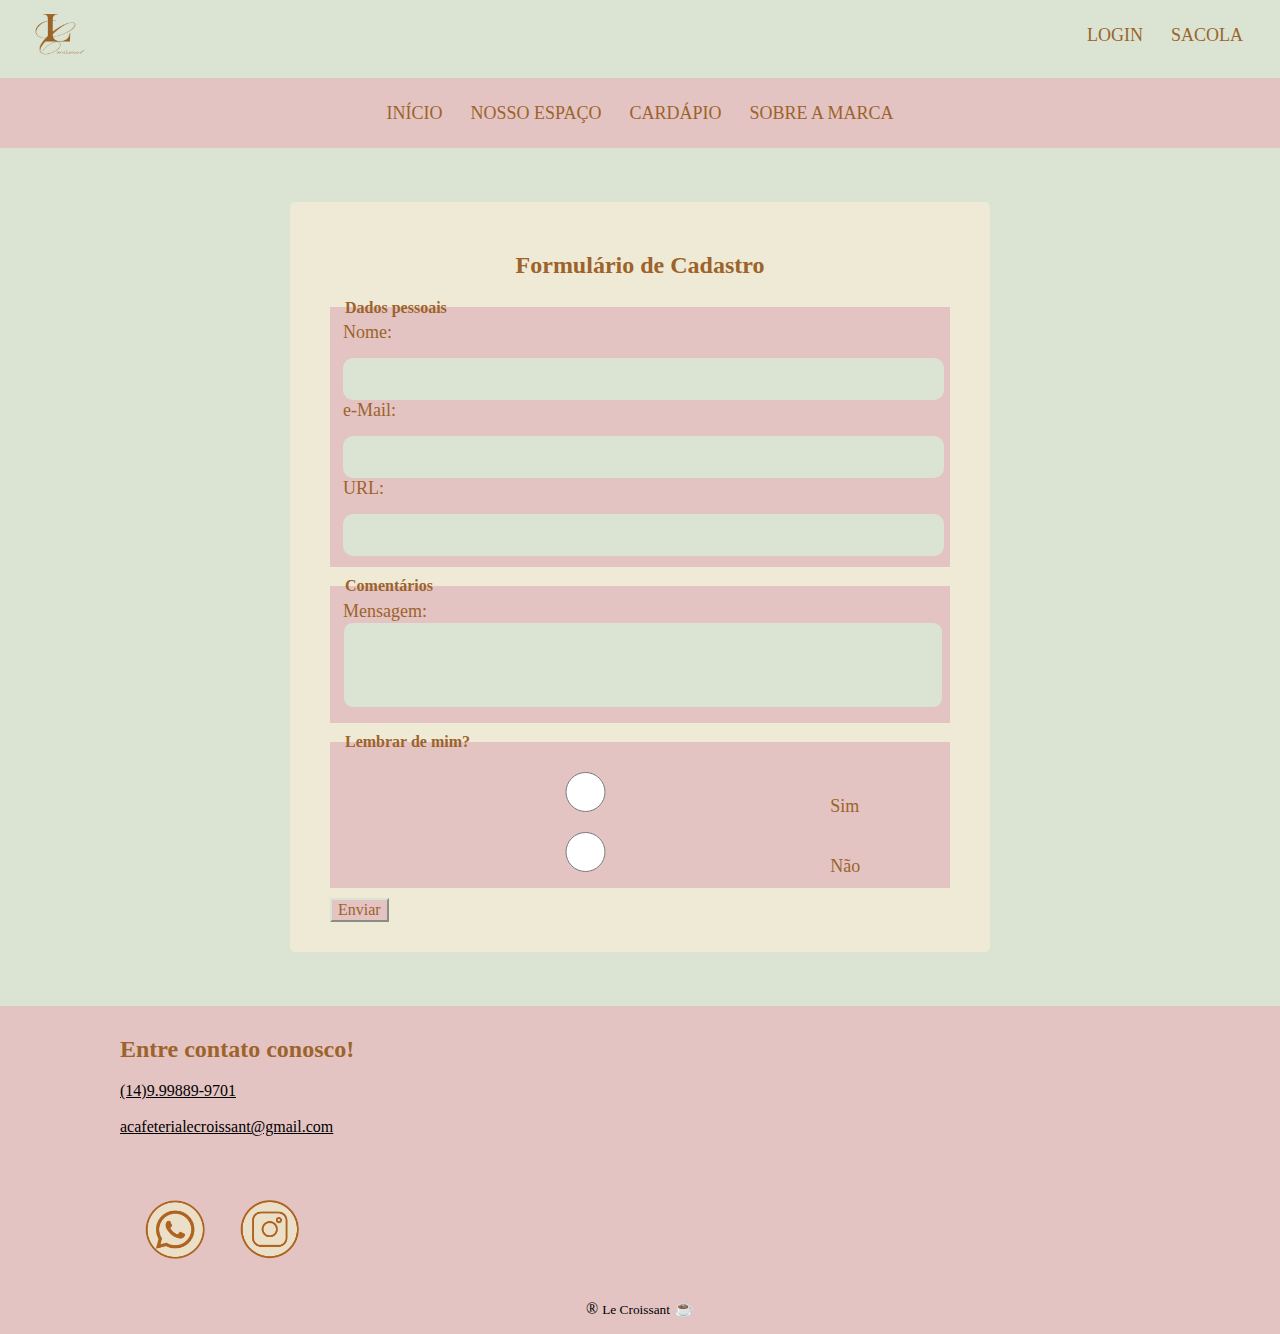
==== cadastro.html @ c5ab1f33 "14/05/2024" ====
<!DOCTYPE html>
<html lang="en">
    <head>
        <meta charset="UTF-8">
        <meta name="viewport" content="width=device-width, initial-scale=1.0">
        <title>Le Croissant</title>
        <link rel="shortcut icon" href="Imagens/iconelecroissant.ico" type="image/x-icon">
        <link rel="stylesheet" href="CSS/stylecafeteria.css">
    </head>
    <body >
        <!--AQUI COMEÇA A HOME DO NOSSO SITE-->
        <header>
            <div align="right">
                <figure class="logotipo">
                    <img src="Imagens/lc logo.png" width="100" height="60" alt="logo">
                </figure>
                <div class="loginesacola">
                    <a href="Páginadelogin.html" style="text-decoration: none;"><span class="bordales">LOGIN</span></a>
                    <a href="" style="text-decoration: none;"><span class="bordales">SACOLA</span></a>
                </div>
                <div class="clear"></div>
            </div>
            <div class="barra">
                <main  align="center" class="top">
                    <a href="Index.html" style="text-decoration: none;"><span class="borda">INÍCIO</span></a>
                    <a href="nossoespaço.html" style="text-decoration: none;"><span class="borda">NOSSO ESPAÇO</span></a>
                    <a href="cardapio.html" style="text-decoration: none;"><span class="borda">CARDÁPIO</span></a>
                    <a href="sobrenós.html" style="text-decoration: none;"><span class="borda">SOBRE A MARCA</span></a>
                </main>
            </div>
        </header>

        <br><br><br>   

        <div id="conteiner">
            <h2 align="center" style="color: #9c632a;">Formulário de Cadastro</h2>
            <form method="post" action="#">
                <fieldset>
                    <legend>Dados pessoais</legend>
                    <div>
                        <label for="nome">Nome:</label>
                        <input class="tamanhocad" type="text" nome="nome" id="nome">
                    </div>
                    <div>
                        <label for="email">e-Mail:</label>
                        <input class="tamanhocad" type="text" nome="email" id="email">
                    </div>
                    <div>
                        <label for="url">URL:</label>
                        <input class="tamanhocad" type="text" nome="url" id="url">
                    </div>
                </fieldset>
                <fieldset>
                    <legend>Comentários</legend>
                    <div>
                        <label for="meng">Mensagem:</label>
                        <textarea name="mensagem" id="meng"></textarea>
                    </div>
                </fieldset>
                <fieldset>
                    <legend>Lembrar de mim?</legend>
                    <div>
                        <input type="radio" name="lembrar" id="sim" value="sim">
                        <label class="cont" for="sim"> Sim</label>
                        <input type="radio" name="lembrar" id="nao" value="sim">
                        <label class="cont" for="nao"> Não</label>
                    </div>
                </fieldset>
                <div class="bot">
                    <button type="submit">Enviar</button>
                </div>
            </form>
        </div>

        <br><br><br>

        <footer>
            
            <div class="footermapa"> 
                <!--ENTRE EM CONTATO CONOSCO    --> 
                <h2>Entre contato conosco!</h2>
                <a href=“tel:+5514998899701” style="color: black;">(14)9.99889-9701 </a>
                <br> <br> 
                <a href="acafeterialecroissant@gmail.com" style="color: black;">acafeterialecroissant@gmail.com</a>
      
            </div>
            <div class="footermapa">
                <!--MAPA DA NOSSA LOJA FÍSICA-->  
                <iframe src="https://www.google.com/maps/embed?pb=!1m18!1m12!1m3!1d2598.82862492046!2d-49.626860726568005!3d-22.90235144934281!2m3!1f0!2f0!3f0!3m2!1i1024!2i768!4f13.1!3m3!1m2!1s0x94c06a3757281041%3A0x9cbd7fc38fa8634e!2sAv.%20Tiradentes%2C%20599%20-%20Bairro%20S%C3%A3o%20Jos%C3%A9%2C%20Santa%20Cruz%20do%20Rio%20Pardo%20-%20SP%2C%2018900-000!5e0!3m2!1spt-BR!2sbr!4v1709811345731!5m2!1spt-BR!2sbr" width="300" height="150" style="border:0;" allowfullscreen="" loading="lazy" referrerpolicy="no-referrer-when-downgrade"></iframe>
                
            </div> 
            <div class="footermapa"> 
                <!--NOSSAS REDES SOCIAIS-->
                <div class="instaewhats">
                    <a href="https://wa.me/5514998899701?text=sua%20mensagem" target="_blank"><img src="Imagens/logowhats.png" width="60px"></a>
                </div>
                <div class="instaewhats">
                    <a href="https://www.instagram.com/lecroissantcafeteria?igsh=MTRqc3BndHl5cGI5bQ==" target="_blank"><img src="Imagens/logo insta.PNG" width="60px"></a>
                </div>

                </div>
     
             
            </div>
            
            <div class="clear"></div>
            <div class="marcaregistrada">           <p> &reg; <small>Le Croissant</small> &#x2615 </p></div>
 
        </div>
    </footer>   



        
    </body>
</html>
---- CSS/stylecafeteria.css ----
/*Cor e margens do corpo todo*/
body, html{
    margin: 0;
    padding: 0;
    background-color: #dbe3d3;}
/*características dos botões*/
button{
    background-color: #e4c4c3;
    border-color: #dbe3d3;
    font-family: 'Times New Roman', Times, serif;
    color: #9c632a;
    font-size: medium;
}
/*.atrasbotoes{
    background-color: hwb(2 76% 11%);
    justify-self: center;
}*/
/*Barra dos botões*/
.top{
    padding: 25px;
    text-align: center;
    background-color: #e4c4c3;
    height: 20px;
    font-family: 'Times New Roman', Times, serif;
}
/*borda dos spans (botões da barra)*/
.borda{
    border-style: solid;
    border-width: 2px;
    border-color: #e4c4c3;
    background-color: #e4c4c3;
    padding: 10px;
    color: #9c632a;
    text-decoration: none;
    font-size:large;
}
.borda:hover{
    border-style: solid;
    border-width: 2px;
    border-color: #e4c4c3;
    background-color: #d8b2b0;
    padding: 10px;
    color: #9c632a;
    text-decoration: none;
    font-size:large;
}
/*características da logotipo*/
.logotipo{
    float: left;
    padding: 2px;
    margin: 5px;
}
/*características da barra de navegação*/
.barra{
    background-color: #e4c4c3;
    line-height: normal;

}
.clear{
    clear: both;
}
/*características dos spans de login e sacola*/
.loginesacola{
    padding: 25px;
    text-align: right;
    background-color: #dbe3d3;
    height: 20px;
    font-family: 'Times New Roman', Times, serif;
}
/*bordas spans login e sacola*/
.bordales{
    border-style: solid;
    border-width: 2px;
    border-color: #dbe3d3;
    background-color: #dbe3d3;
    padding: 10px;
    color: #9c632a;
    text-decoration: none;
    font-size:large;
}
.bordales:hover{
    border-style: solid;
    border-width: 2px;
    border-color: #dbe3d3;
    background-color: #c7cec1;
    padding: 10px;
    color: #9c632a;
    text-decoration: none;
    font-size:large;
}
/*características do login e do footer*/
footer{
    background-color: #e4c4c3;
    align-content: center;
}
/*característica fotos do cardápio*/
td{
    padding-left: 20px;
    padding-right: 20px;
}
/*fontes - características*/
h3, h2{
    color: #9c632a;
}
/*características do mapa localizado no footer*/
.footermapa{
    float: left;
    margin: 10px 120px;
}
/*características da marca registrada*/
.marcaregistrada{
    text-align: center;
}
/*características do link das redes*/
.instaewhats{
    float: left;
    padding: 10px;
    margin-left: 15px;
}
/*características do footer apenas do index*/
.footermapaindex{
    float: left;
    margin: 10px 140px;
}
/*características do "banner" de login*/
#principal{
    width: 80%;
    height: 225px;
    background-color: #e4c4c3a7;
    margin: 0 auto;
    border-radius: 15px;
    min-width: 400px;
    max-width: 600px;
    text-align: center;
}
/*características do input ao login*/
input{
    width: 80%;
    height: 40px;
    font-size: 16px;
    margin-top: 15px;
    background-color: #dbe3d3;
    padding-left: 5px;
    border: none;
    border-radius: 10px;
}
/*espaço para email*/
input.email{
    margin-top: 20px;
    background-repeat: no-repeat;
    background-position: 5px;
}
/*espaço para senha*/
input.senha{
    background-repeat: no-repeat;
    background-position: 5px;
}
/*botão de login*/
input.submit{
    color: #e4c4c3;
    background-color: #9c632a;
    border-radius: 10px;
    padding: 5px 20px;
    height: 40px;
    width: 81%;
}
input.submit:hover{
    color: #e4c4c3;
    background-color: #5e350b;
    border-radius: 10px;
    padding: 5px 20px;
    height: 40px;
    width: 81%;
}
/*cor do botão de cadastro(no parágrafo)*/
.botaocadastro{
    color: #9c632a;
}
/*container do formulário de cadastro*/
#conteiner {
    margin: 0 auto;
    width: 50%;
    background-color: #EFEAD6;
    border-radius: 5px;
    padding: 30px;
}
/*espaço no formulário de cadastro*/
fieldset {
    background-color: #e4c4c3;
    border: 1px #e4c4c3 solid;
    margin: 10px;
}
/*titulos no formulário*/
legend {
    font-weight: bold;
    color: #9c632a;
}
/*botões*/
label {
    display: block;
    cursor: pointer;
}
/*classe do container */
.cont {
    display: inline;
    cursor: pointer;
}
/*tamanho das barras no cadastro */
.tamanhocad{
    width: 100%;
}
/*área de texto no cadastro*/
textarea{ 
    width: 100%;
    height: 80px;
    resize: none;
    background-color: #dbe3d3;
    border-radius: 10px;
    border-color: #e4c4c3;
}
/*características do botão de enviar cadastro*/
.bot {
    margin: 10px 0 0 10px;
}
/*Container da página do produto*/
#produtoo{
    width: 100%;
    height: 500px;
    background-color: #e4c4c3;
    margin: 0 auto;
    border-radius: 15px;
    min-width: 400px;
    max-width: 1300px;
    
}
/*características da foto do macaron*/
#fotomacaron{
    margin-top: 50px;
    margin-left: 850px;
    margin-right: 50px;
    margin-bottom: 50px;
    float: left;
}
/*texto sobre o macaron*/
.omacaron{
    color: #9c632a;
    border: solid #e4c4c3 3px;
    position: absolute;
    margin-top: 45px ;
    margin-left: 50px;
    float: left;
    text-align: left;

}
/*características e preço do macaron*/
.caracmacar{
    color: black;
    border: solid #e4c4c3 3px;
    position: absolute;
    margin-top: 140px ;
    margin-left: 50px;
    float: left;
    text-align: justify;
    width: 460px;
    font-size: 1.1em; 
    line-height: 1.2em;
}
/*botão para adicionar o macaron a sacola*/
.botaoproduto{
    float: left;
    position: absolute;
    margin-top: 410px ;
    margin-left: 50px;
    width: 100px;
}
/*características do style do preço*/
.precomacaron{
    color: #9c632a;
    border: solid #e4c4c3 3px;
    position: absolute;
    margin-top: 300px ;
    margin-left: 50px;
    float: left;
    text-align: justify;
    width: 460px;
    font-size: 1.0em; 
    line-height: 0.2em;
}
/*espaço entre o container do produto e o feedback (gambiarra rs)*/
#nulo{
    width: 100%;
    height: 50px;
    background-color: #dbe3d3;
    margin: auto;
    border-radius: 15px;
    min-width: 400px;
    max-width: 1300px;
}
/*container do feedback*/
#feedbackk{
    width: 100%;
    height: 300px;
    background-color: #e4c4c3;
    margin: auto;
    border-radius: 15px;
    min-width: 400px;
    max-width: 1300px;
}
/* características dos comentários do feedback*/
.comentarios{
    color: black;
    border: solid #e4c4c3 3px;
    position: absolute;
    margin-top: 30px;
    margin-left: 480px;
    float: left;
    text-align: justify;
    width: 700px;
    font-size: 1.1em; 
    line-height: 1.2em;
}
/*estrelas do feedback*/
label{
    color: #9c632a;
    font-size: large;
}
.estrelas{
    color: black;
    border: solid #e4c4c3 3px;
    position: absolute;
    margin-top: 20px;
    margin-left: 30px;
    float: left;
    text-align: justify;
    width: 900px;
}
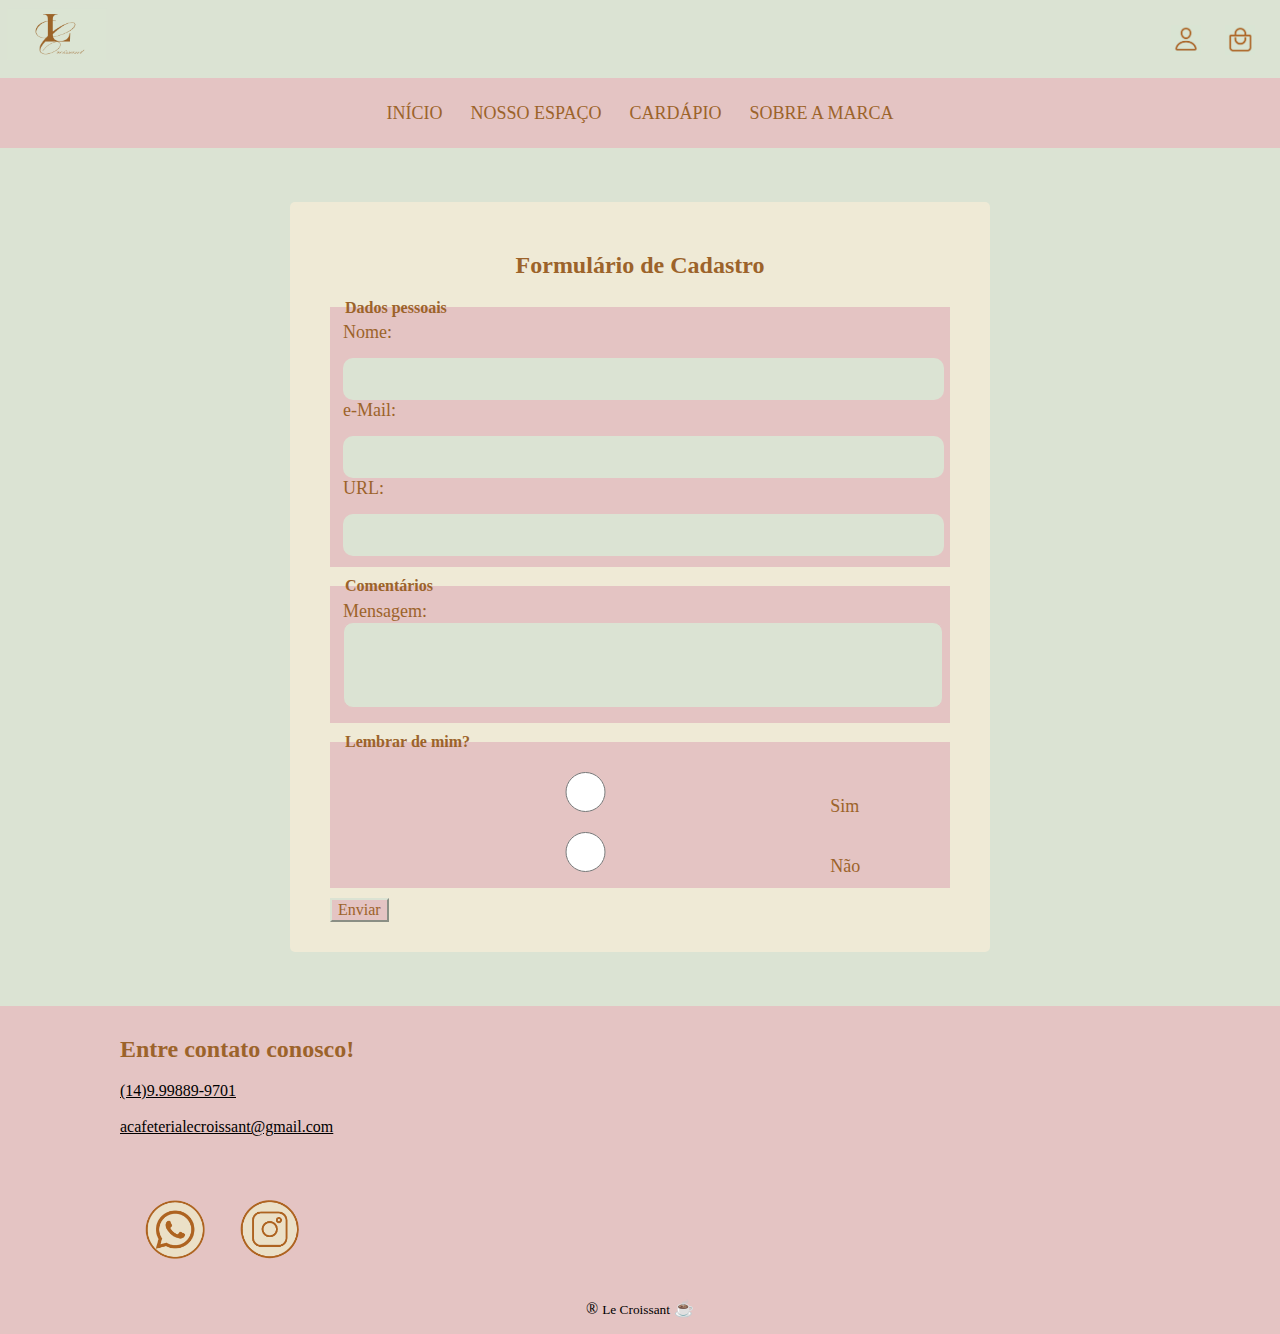
==== commit 0e6153ba: "16/05pt1" ====
--- a/cadastro.html
+++ b/cadastro.html
@@ -12,11 +12,14 @@
         <header>
             <div align="right">
                 <figure class="logotipo">
-                    <img src="Imagens/lc logo.png" width="100" height="60" alt="logo">
+                    <a href="Index.html"><img src="Imagens/lc logo.png" width="100" height="60" alt="logo"></a>
                 </figure>
                 <div class="loginesacola">
-                    <a href="Páginadelogin.html" style="text-decoration: none;"><span class="bordales">LOGIN</span></a>
-                    <a href="" style="text-decoration: none;"><span class="bordales">SACOLA</span></a>
+                    
+                    <a href="Páginadelogin.html" style="text-decoration: none;"><img src="Imagens/iconelogin.png" alt="ícone de login" width="30px"></a>
+                    &nbsp;&nbsp;&nbsp;&nbsp;
+                    <a href="sacola.html" style="text-decoration: none;"><img src="Imagens/iconesacola.png" alt="ícone de login" width="30px"></a>
+                   
                 </div>
                 <div class="clear"></div>
             </div>
--- a/CSS/stylecafeteria.css
+++ b/CSS/stylecafeteria.css
@@ -67,6 +67,9 @@
     height: 20px;
     font-family: 'Times New Roman', Times, serif;
 }
+.iconeles{
+    float: left;
+}
 /*bordas spans login e sacola*/
 .bordales{
     border-style: solid;
@@ -333,4 +336,20 @@
     float: left;
     text-align: justify;
     width: 900px;
+}
+.tabelasacola{
+    padding: 20px;
+}
+.botaocomprar{
+    float: right;
+    padding: 30px;
+}
+#container{
+    width: 100%;
+    height: 550px;
+    background-color: #e4c4c3;
+    margin: 0 auto;
+    border-radius: 15px;
+    min-width: 400px;
+    max-width: 1300px;
 }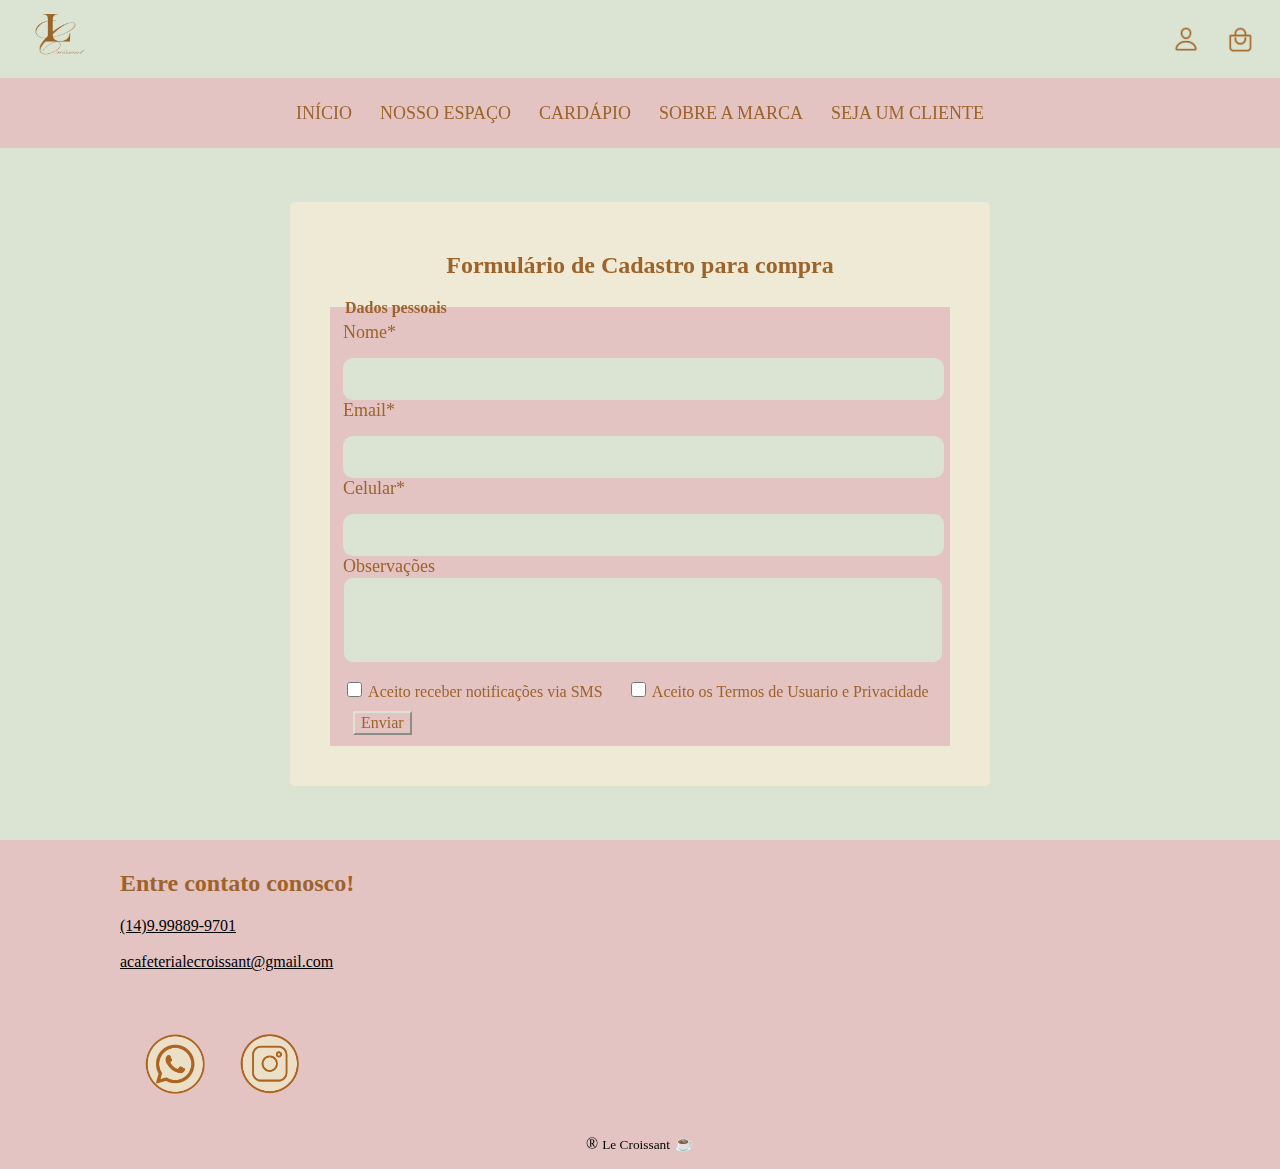
==== commit 535d010f: "16/06/244" ====
--- a/cadastro.html
+++ b/cadastro.html
@@ -29,6 +29,7 @@
                     <a href="nossoespaço.html" style="text-decoration: none;"><span class="borda">NOSSO ESPAÇO</span></a>
                     <a href="cardapio.html" style="text-decoration: none;"><span class="borda">CARDÁPIO</span></a>
                     <a href="sobrenós.html" style="text-decoration: none;"><span class="borda">SOBRE A MARCA</span></a>
+                    <a href="cadastro.html" style="text-decoration: none;"><span class="borda">SEJA UM CLIENTE</span></a>
                 </main>
             </div>
         </header>
@@ -36,42 +37,36 @@
         <br><br><br>   
 
         <div id="conteiner">
-            <h2 align="center" style="color: #9c632a;">Formulário de Cadastro</h2>
+            <h2 align="center" style="color: #9c632a;">Formulário de Cadastro para compra</h2>
             <form method="post" action="#">
                 <fieldset>
                     <legend>Dados pessoais</legend>
                     <div>
-                        <label for="nome">Nome:</label>
+                        <label for="nome">Nome*</label>
                         <input class="tamanhocad" type="text" nome="nome" id="nome">
                     </div>
                     <div>
-                        <label for="email">e-Mail:</label>
+                        <label for="email">Email*</label>
                         <input class="tamanhocad" type="text" nome="email" id="email">
                     </div>
                     <div>
-                        <label for="url">URL:</label>
+                        <label for="url">Celular*</label>
                         <input class="tamanhocad" type="text" nome="url" id="url">
                     </div>
-                </fieldset>
-                <fieldset>
-                    <legend>Comentários</legend>
+                     
                     <div>
-                        <label for="meng">Mensagem:</label>
+                        <label for="meng">Observações</label>
                         <textarea name="mensagem" id="meng"></textarea>
                     </div>
-                </fieldset>
-                <fieldset>
-                    <legend>Lembrar de mim?</legend>
-                    <div>
-                        <input type="radio" name="lembrar" id="sim" value="sim">
-                        <label class="cont" for="sim"> Sim</label>
-                        <input type="radio" name="lembrar" id="nao" value="sim">
-                        <label class="cont" for="nao"> Não</label>
+                    <div id="termos">
+                        <input class="checkbox" type="checkbox"> Aceito receber notificações via SMS
+                        &nbsp;&nbsp;&nbsp;&nbsp;
+                        <input class="checkbox" type="checkbox"> Aceito os Termos de Usuario e Privacidade
+                    </div>
+                    <div class="bot">
+                        <button type="submit">Enviar</button>
                     </div>
                 </fieldset>
-                <div class="bot">
-                    <button type="submit">Enviar</button>
-                </div>
             </form>
         </div>
 
@@ -101,7 +96,7 @@
                     <a href="https://www.instagram.com/lecroissantcafeteria?igsh=MTRqc3BndHl5cGI5bQ==" target="_blank"><img src="Imagens/logo insta.PNG" width="60px"></a>
                 </div>
 
-                </div>
+            </div>
      
              
             </div>
--- a/CSS/stylecafeteria.css
+++ b/CSS/stylecafeteria.css
@@ -2,7 +2,8 @@
 body, html{
     margin: 0;
     padding: 0;
-    background-color: #dbe3d3;}
+    background-color: #dbe3d3;
+    height: 100%;}
 /*características dos botões*/
 button{
     background-color: #e4c4c3;
@@ -123,7 +124,7 @@
 /*características do footer apenas do index*/
 .footermapaindex{
     float: left;
-    margin: 10px 140px;
+    margin: 10px 150px;
 }
 /*características do "banner" de login*/
 #principal{
@@ -337,14 +338,17 @@
     text-align: justify;
     width: 900px;
 }
+/*produtos dentro da sacola*/
 .tabelasacola{
     padding: 20px;
 }
+/*botao de comprar*/
 .botaocomprar{
     float: right;
     padding: 30px;
 }
-#container{
+/*espaço da sacola*/
+#containersacola{
     width: 100%;
     height: 550px;
     background-color: #e4c4c3;
@@ -352,4 +356,95 @@
     border-radius: 15px;
     min-width: 400px;
     max-width: 1300px;
+}
+/*Banners da parallax no index*/
+.banner1, .banner2, .banner3{
+    margin: 0;
+    padding: auto;
+    width: 100%;
+    height: 500px;
+    background-position: center;
+    background-repeat: no-repeat;
+    background-attachment: fixed;
+    background-size: contain;
+}
+/*banner le croissant*/
+.banner1{
+    background-image: url(../Imagens/bannerindex.jpeg);
+}
+/*banner nossos macarons*/
+.banner2{
+    background-image: url(../Imagens/nossosmacarons.jpeg);
+}
+/*banner promocional*/
+.banner3{
+    background-image: url(../Imagens/banner\ promo.png);
+}
+.conteudoparallax{
+    background-color: #dbe3d3;
+    color: black;
+    font-size: 20px;
+    font-family: 'Segoe UI', Tahoma, Geneva, Verdana, sans-serif;
+    padding: 20px 40px 20px 40px;
+    line-height: 1.5em;
+    text-align: justify;
+}
+.conteudo2{
+    background-color: #dbe3d3;
+    color: black;
+    font-size: 20px;
+    font-family: 'Segoe UI', Tahoma, Geneva, Verdana, sans-serif;
+    padding: 20px 40px 20px 40px;
+    line-height: 1.5em;
+    text-align: center;}
+/*titulo pagamento*/
+.titulo{
+    text-align: center;
+    background-color: #e4c4c3;
+    color: #9c632a;
+    padding: 1px;
+}
+/*container pagamento*/
+.pagamentocartao{
+    background-color: #e4c4c3;
+    margin-left: 30px;
+    width: 300px;
+    border-radius: 50px;
+    padding: 20px;
+    float: left;
+    position: absolute;
+}
+#pagamentos{
+    width: 100%;
+    height: 380px;
+    background-color: #dbe3d3;
+    margin: 0 auto;
+    border-radius: 15px;
+    min-width: 400px;
+    max-width: 1300px;
+}
+.pagamentopix{
+    background-color: #e4c4c3;
+    margin-left: 925px;
+    width: 300px;
+    border-radius: 50px;
+    padding: 20px;
+    float: left;
+    position: absolute;
+}
+.dinheiro{
+    background-color: #e4c4c3;
+    margin-left: 477px;
+    width: 300px;
+    border-radius: 50px;
+    padding: 20px;
+    float: left;
+    position: absolute;
+}
+input.checkbox{
+    width: 15px;
+    height: 15px;
+}
+#termos{
+    color: #9c632a;
 }